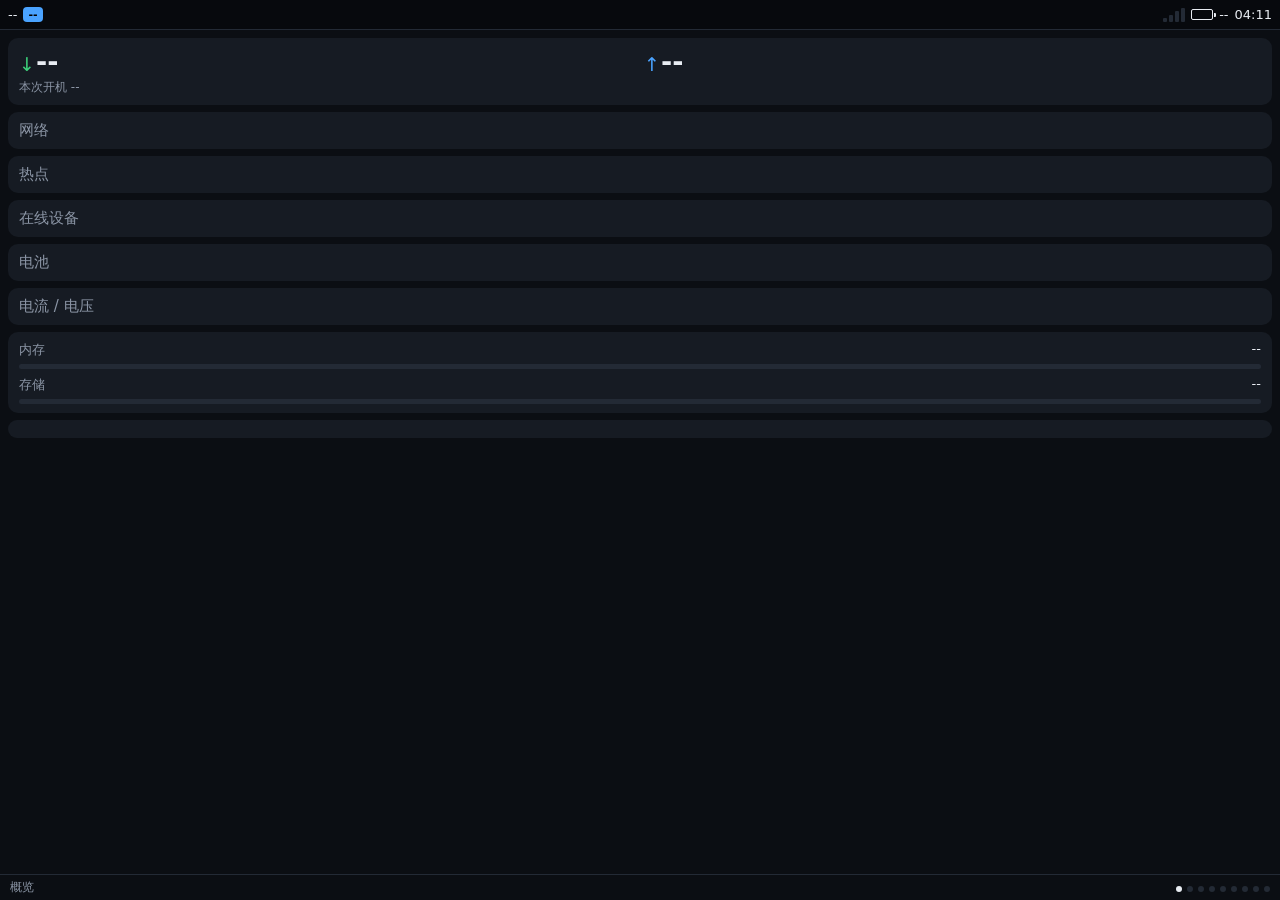
==== devices/t551m/infoscreen/base/index.html @ 6b1fbac0 "t551m: add OpenWrt device support and mobile interface Add device boot, rootfs and hardware adaptati" ====
<!DOCTYPE html>
<html lang="zh">
<head>
<meta charset="utf-8">
<meta name="viewport" content="width=device-width, initial-scale=1, user-scalable=no">
<title>E5</title>
<link rel="stylesheet" href="style.css">
</head>
<body>
<header id="bar">
	<div class="left">
		<span id="bar-sim" class="sim"></span>
		<span id="bar-op">--</span>
		<span id="bar-tech" class="badge">--</span>
	</div>
	<div class="right">
		<span id="bar-sms" class="smsmark"></span>
		<span id="bar-notifications" class="smsmark"></span>
		<span id="bar-bars" class="bars"><i></i><i></i><i></i><i></i></span>
		<span id="bar-bat" class="bat"><b></b></span>
		<span id="bar-batpct">--</span>
		<span id="bar-clock">--:--</span>
	</div>
</header>

<main id="pages">
	<!-- overview -->
	<section class="page" data-title="overview">
		<div class="card rates">
			<div class="rate"><span class="arrow">↓</span><span id="ov-rx" class="big">--</span><span id="ov-rx-u" class="unit"></span></div>
			<div class="rate"><span class="arrow up">↑</span><span id="ov-tx" class="big">--</span><span id="ov-tx-u" class="unit"></span></div>
			<div class="sub"><span data-t="since_boot"></span> <span id="ov-total">--</span></div>
		</div>
		<div class="card row">
			<span class="label" data-t="network"></span>
			<span id="ov-wan" class="value"></span>
		</div>
		<div class="card row">
			<span class="label" data-t="hotspot"></span>
			<span id="ov-wifi" class="value"></span>
		</div>
		<div class="card row">
			<span class="label" data-t="clients"></span>
			<span id="ov-clients" class="value"></span>
		</div>
		<div class="card row">
			<span class="label" data-t="battery"></span>
			<span id="ov-bat" class="value one"></span>
		</div>
		<div class="card row">
			<span class="label" data-t="current_voltage"></span>
			<span id="ov-power" class="value"></span>
		</div>
		<div class="card meter usage">
			<div class="mh"><span data-t="memory"></span><span id="ov-mem">--</span></div>
			<div class="track"><div id="ov-mem-bar"></div></div>
			<div class="mh"><span data-t="storage"></span><span id="ov-disk">--</span></div>
			<div class="track"><div id="ov-disk-bar"></div></div>
		</div>
		<div id="ov-temps" class="card temperatures"></div>
	</section>

	<!-- signal -->
	<section class="page" data-title="signal">
		<div class="card cellhead">
			<span id="sg-tech" class="big">--</span>
			<span id="sg-band" class="big band">--</span>
			<div id="sg-op" class="sub">--</div>
		</div>
		<div class="card meter"><div class="mh"><span>RSRP</span><span id="sg-rsrp">--</span></div><div class="track"><div id="sg-rsrp-bar"></div></div></div>
		<div class="card meter"><div class="mh"><span>RSRQ</span><span id="sg-rsrq">--</span></div><div class="track"><div id="sg-rsrq-bar"></div></div></div>
		<div class="card meter"><div class="mh"><span>SINR</span><span id="sg-sinr">--</span></div><div class="track"><div id="sg-sinr-bar"></div></div></div>
		<div class="card grid">
			<span class="label">PCI</span><span id="sg-pci" class="value">--</span>
			<span class="label">ARFCN</span><span id="sg-arfcn" class="value">--</span>
			<span class="label" data-t="bandwidth"></span><span id="sg-bw" class="value">--</span>
			<span class="label" data-t="neighbours"></span><span id="sg-nb" class="value">--</span>
			<span class="label" data-t="subscribed"></span><span id="sg-qos" class="value">--</span>
		</div>
	</section>

	<!-- traffic: today, this month, the last days (vnstat) -->
	<section class="page" data-title="traffic">
		<div class="card">
			<div class="lh"><span data-t="today"></span></div>
			<div class="tr"><span class="lbl2" data-t="wan"></span><span class="arrow">↓</span><span id="tf-day-rx" class="mid">--</span><span class="arrow up">↑</span><span id="tf-day-tx" class="mid">--</span></div>
			<div class="tr"><span class="lbl2" data-t="lan"></span><span class="arrow">↓</span><span id="tf-day-lan-rx" class="mid">--</span><span class="arrow up">↑</span><span id="tf-day-lan-tx" class="mid">--</span></div>
			<div id="tf-day-since" class="sub"></div>
		</div>
		<div class="card">
			<div class="lh"><span data-t="this_month"></span></div>
			<div class="tr"><span class="lbl2" data-t="wan"></span><span class="arrow">↓</span><span id="tf-mon-rx" class="mid">--</span><span class="arrow up">↑</span><span id="tf-mon-tx" class="mid">--</span></div>
			<div class="tr"><span class="lbl2" data-t="lan"></span><span class="arrow">↓</span><span id="tf-mon-lan-rx" class="mid">--</span><span class="arrow up">↑</span><span id="tf-mon-lan-tx" class="mid">--</span></div>
			<div id="tf-mon-since" class="sub"></div>
		</div>
		<div class="card">
			<div class="lh"><span data-t="since_boot"></span> · <span data-t="wan"></span></div>
			<div class="tr"><span class="arrow">↓</span><span id="tf-boot-rx" class="mid">--</span><span class="arrow up">↑</span><span id="tf-boot-tx" class="mid">--</span></div>
		</div>
		<div class="card">
			<div class="lh"><span data-t="last_days"></span> · <span data-t="wan"></span></div>
			<div id="tf-days" class="days"></div>
		</div>
	</section>

	<!-- SMS: the list, or one message -->
	<section class="page" data-title="sms">
		<div id="sms-list"></div>
		<div id="sms-view" hidden>
			<div class="card">
				<div class="smshead"><span id="sv-from" class="strong"></span><span id="sv-time" class="sub"></span></div>
				<div id="sv-text" class="smstext"></div>
			</div>
			<div class="card row">
				<button id="sv-back" class="btn" data-t="back"></button>
				<button id="sv-delete" class="btn danger" data-t="delete"></button>
			</div>
		</div>
	</section>

	<!-- hotspot -->
	<section class="page" data-title="hotspot">
		<div class="card row">
			<span id="hs-ssid" class="value strong">--</span>
			<button id="hs-toggle" class="btn"></button>
		</div>
		<div class="card qr">
			<div id="hs-qr"></div>
			<div id="hs-key" class="sub"></div>
			<button id="hs-showkey" class="btn small" data-t="show_key"></button>
		</div>
		<div class="card list">
			<div class="lh"><span data-t="clients"></span> <span id="hs-count"></span></div>
			<div id="hs-list"></div>
		</div>
	</section>

	<!-- device -->
	<section class="page" data-title="device">
		<div class="card grid">
			<span class="label" data-t="battery"></span><span id="dv-bat" class="value one">--</span>
			<span class="label" data-t="uptime"></span><span id="dv-up" class="value">--</span>
			<span class="label" data-t="wan_uptime"></span><span id="dv-wanup" class="value">--</span>
			<span class="label" data-t="load"></span><span id="dv-load" class="value">--</span>
			<span class="label" data-t="memory"></span><span id="dv-mem" class="value">--</span>
		</div>
		<div class="card grid">
			<span class="label">USB</span><span id="dv-usb" class="value">--</span>
			<span class="label">LAN</span><span id="dv-lan" class="value">--</span>
			<span class="label">IPv4</span><span id="dv-v4" class="value">--</span>
			<span class="label">IPv6</span><span id="dv-v6" class="value small">--</span>
		</div>
		<div class="card row">
			<span class="label" data-t="brightness"></span>
			<span class="btns">
				<button id="dv-dim" class="btn small">−</button>
				<span id="dv-bl" class="value">--</span>
				<button id="dv-bright" class="btn small">+</button>
			</span>
		</div>
		<div class="card row">
			<button id="dv-reconnect" class="btn wide" data-t="reconnect"></button>
		</div>
	</section>
	<!-- advanced information: details, read-only -->
	<section class="page" data-title="adv_info">
		<div class="card grid">
			<span class="label sect" data-t="device"></span><span></span>
			<span class="label" data-t="model"></span><span id="ad-model" class="value">--</span>
			<span class="label" data-t="system"></span><span id="ad-os" class="value small">--</span>
			<span class="label" data-t="image"></span><span id="ad-image" class="value small">--</span>
			<span class="label" data-t="kernel"></span><span id="ad-kernel" class="value small">--</span>
			<span class="label" data-t="storage"></span><span id="ad-disk" class="value">--</span>
			<span class="label" data-t="temperature"></span><span id="ad-temp" class="value">--</span>
			<span class="label" data-t="battery"></span><span id="ad-bat" class="value">--</span>
		</div>
		<div class="card">
			<div class="lh"><span data-t="temperatures"></span></div>
			<div id="ad-temps" class="temperatures"></div>
			<button id="ad-moretemps" class="btn" data-t="show_more"></button>
			<div id="ad-extra-temps" class="grid thermal-zones" hidden></div>
		</div>
		<div class="card grid">
			<span class="label sect" data-t="baseband"></span><span></span>
			<span class="label" data-t="model"></span><span id="ad-bb" class="value small">--</span>
			<span class="label">5G SA</span><span id="ad-sa" class="value">--</span>
			<span class="label" data-t="modes"></span><span id="ad-modes" class="value small">--</span>
			<div id="ad-fw" class="fw"></div>
		</div>
		<div class="card grid">
			<span class="label sect" data-t="locks"></span><span></span>
			<span class="label" data-t="lte_bands"></span><span id="ad-lte" class="value">--</span>
			<span class="label" data-t="nr_bands"></span><span id="ad-nr" class="value">--</span>
			<span class="label" data-t="cell_lock"></span><span id="ad-cell" class="value small">--</span>
		</div>
		<div class="card grid">
			<span class="label sect">SIM</span><span></span>
			<span class="label" data-t="slot"></span><span id="ad-slot" class="value">--</span>
			<span class="label" data-t="operator"></span><span id="ad-op" class="value">--</span>
			<span class="label" data-t="registration"></span><span id="ad-reg" class="value">--</span>
		</div>
		<div class="card">
			<div id="ad-ids" class="grid" hidden>
				<span class="label">IMEI</span><span id="id-imei" class="value small">--</span>
				<span class="label">ICCID</span><span id="id-iccid" class="value small">--</span>
				<span class="label">IMSI</span><span id="id-imsi" class="value small">--</span>
				<span class="label" data-t="number"></span><span id="id-num" class="value small">--</span>
			</div>
			<button id="ad-showids" class="btn wide" data-t="show_ids"></button>
		</div>
	</section>
	<!-- advanced: settings by function -->
	<section class="page" data-title="settings">
		<div id="st-path" class="stpath"></div>
		<div id="st-view"></div>
	</section>

	<!-- apps: the installed plugins -->
	<section class="page" data-title="apps">
		<div id="ap-list"></div>
	</section>
</main>

<!-- an open plugin, over the pages -->
<iframe id="app-frame" hidden></iframe>
<iframe id="ime-frame" hidden></iframe>

<footer id="foot">
	<span id="foot-title"></span>
	<span id="dots"></span>
</footer>

<!-- A non-modal update notice, shown only on the overview. -->
<aside id="update-card" hidden aria-label="信息屏更新" aria-live="polite">
	<div class="update-heading"><strong data-t="update_found"></strong><span id="update-version"></span></div>
	<div id="update-scope" class="sub" data-t="update_scope"></div>
	<button id="update-details" class="update-details" aria-expanded="false" aria-controls="update-notes" data-t="update_logs"></button>
	<div id="update-notes" hidden tabindex="0"></div>
	<div id="update-error" hidden></div>
	<div class="update-actions">
		<button id="update-now" class="btn on" data-t="update_now"></button>
		<button id="update-later" class="btn" data-t="update_later"></button>
	</div>
	<div class="update-later-hint" data-t="update_later_hint"></div>
</aside>

<aside id="notification-card" hidden role="status" aria-live="polite">
 <strong id="notification-title"></strong><div id="notification-body"></div>
 <div class="update-actions"><button id="notification-open" class="btn on"></button><button id="notification-later" class="btn"></button></div>
</aside>

<!-- a picture over everything (the 赞赏码): a key or a tap closes it -->
<div id="pic" hidden><img id="pic-img" alt=""><div id="pic-caption"></div><div id="pic-note"></div><div id="pic-close"></div></div>

<div id="blank"></div>
<div id="toast"></div>
<div id="vol-osd"><span data-t="volume"></span><div class="track"><div id="vol-bar"></div></div><span id="vol-n"></span></div>
<script src="app.js"></script>
</body>
</html>
---- devices/t551m/infoscreen/base/style.css ----
/* 320x480 portrait panel, dark: most of the time this is read at a glance */
:root {
	--bg: #0b0e13;
	--card: #161b23;
	--line: #232a35;
	--text: #e8ecf2;
	--dim: #8b95a5;
	--accent: #4aa3ff;
	--good: #3ccf7a;
	--fair: #f2c14b;
	--poor: #f0625a;
	--focus: #ffffff;
}

* { box-sizing: border-box; }

html, body {
	margin: 0;
	width: 100%;
	height: 100%;
	overflow: hidden;
	background: var(--bg);
	color: var(--text);
	font-family: "Noto Sans CJK SC", "DejaVu Sans", sans-serif;
	font-size: 15px;
	-webkit-user-select: none;
	user-select: none;
	cursor: none;
}

/* status bar */
#bar {
	position: absolute; top: 0; left: 0; right: 0;
	height: 30px;
	padding: 0 8px;
	display: flex; align-items: center; justify-content: space-between;
	font-size: 13px;
	background: #07090d;
	border-bottom: 1px solid var(--line);
}
#bar .left, #bar .right { display: flex; align-items: center; gap: 6px; }
#bar-op { max-width: 120px; overflow: hidden; white-space: nowrap; text-overflow: ellipsis; }
.badge {
	font-size: 11px; font-weight: bold;
	padding: 1px 5px; border-radius: 4px;
	background: var(--accent); color: #000;
}
.badge.off { background: var(--line); color: var(--dim); }
/* the SIM card in use: a card with its corner cut, the slot number on it */
.sim {
	display: inline-flex; align-items: center; justify-content: center;
	width: 11px; height: 14px; padding-top: 1px; box-sizing: border-box;
	font-size: 10px; font-weight: bold; line-height: 1;
	background: var(--text); color: #000; border-radius: 1.5px;
	-webkit-clip-path: polygon(0 0, 62% 0, 100% 28%, 100% 100%, 0 100%);
	clip-path: polygon(0 0, 62% 0, 100% 28%, 100% 100%, 0 100%);
}
.sim:empty { display: none; }

.bars { display: inline-flex; align-items: flex-end; gap: 2px; height: 14px; }
.bars i { display: block; width: 4px; background: var(--line); border-radius: 1px; }
.bars i:nth-child(1) { height: 25%; }
.bars i:nth-child(2) { height: 50%; }
.bars i:nth-child(3) { height: 75%; }
.bars i:nth-child(4) { height: 100%; }
.bars i.on { background: var(--text); }

.bat {
	position: relative; display: inline-block;
	width: 22px; height: 11px;
	border: 1.5px solid var(--text); border-radius: 2px;
}
.bat::after {
	content: ""; position: absolute; right: -4px; top: 2.5px;
	width: 2px; height: 4px; background: var(--text); border-radius: 0 1px 1px 0;
}
.bat b { position: absolute; left: 1px; top: 1px; bottom: 1px; width: 0; background: var(--good); }
.bat.low b { background: var(--poor); }
.bat.charging b { background: var(--accent); }

/* pages side by side, one on screen */
#pages {
	position: absolute; top: 30px; bottom: 26px; left: 0; right: 0;
	display: flex;
	transition: transform 0.25s ease;
}
.page {
	flex: 0 0 100%;
	height: 100%;
	padding: 8px;
	overflow-y: auto;
	display: flex; flex-direction: column; gap: 7px;
}
.page::-webkit-scrollbar { display: none; }

.card {
	background: var(--card);
	border-radius: 10px;
	padding: 9px 11px;
}
.row { display: flex; align-items: center; justify-content: space-between; gap: 8px; }
.label { color: var(--dim); }
.label { flex-shrink: 0; }
/* long values (addresses, versions, firmware) wrap instead of ending in "..." */
.value { text-align: right; min-width: 0; overflow-wrap: anywhere; }
.value.one { white-space: nowrap; }   /* short lines that must not break (the battery) */
#ov-bat { font-size: 13px; }
.value.strong { font-weight: bold; text-align: left; font-size: 17px; }
.value.small, .small { font-size: 12px; }
.sub { color: var(--dim); font-size: 12px; }
.ok { color: var(--good); }
.warn { color: var(--fair); }
.bad { color: var(--poor); }

/* overview */
/* download and upload side by side, the traffic since boot under both */
.rates { display: grid; grid-template-columns: 1fr 1fr; gap: 2px 8px; }
.rates .sub { grid-column: 1 / -1; }
.rate { display: flex; align-items: baseline; gap: 3px; min-width: 0; white-space: nowrap; }
.rate .big { font-size: 27px; }
.rate .arrow { color: var(--good); font-size: 19px; width: 14px; }
.rate .arrow.up { color: var(--accent); }
.big { font-size: 34px; font-weight: bold; line-height: 1.1; font-variant-numeric: tabular-nums; }
.unit { color: var(--dim); font-size: 14px; }

/* signal */
.cellhead { display: flex; flex-wrap: wrap; align-items: baseline; gap: 10px; }
.cellhead .sub { flex-basis: 100%; }
.band { color: var(--accent); }
.meter .mh { display: flex; justify-content: space-between; font-size: 13px; margin-bottom: 5px; }
.meter .mh span:first-child { color: var(--dim); }
.track { height: 7px; background: var(--line); border-radius: 4px; overflow: hidden; }
.track div { height: 100%; width: 0; border-radius: 4px; background: var(--dim); transition: width 0.4s; }
.usage .track { height: 5px; }
.usage .track + .mh { margin-top: 7px; }
.temperatures { display: grid; grid-template-columns: 1fr 1fr; gap: 5px 14px; }
.temperature { display: flex; justify-content: space-between; gap: 6px; font-size: 13px; }
.temperature .label { font-size: inherit; }
.temperature .value { white-space: nowrap; font-variant-numeric: tabular-nums; }
.grid.thermal-zones { font-size: 12px; grid-template-columns: minmax(0, 1fr) auto; }
.thermal-zones .label { font-size: inherit; overflow-wrap: anywhere; }
#ad-moretemps { margin-top: 10px; }
#ad-extra-temps { margin-top: 10px; }
#ad-extra-temps[hidden] { display: none; }
.grid { display: grid; grid-template-columns: auto 1fr; gap: 5px 10px; }

/* traffic */
.tr { display: flex; align-items: baseline; gap: 6px; }
.tr .arrow { font-size: 16px; width: 14px; }
.mid { font-size: 20px; font-weight: bold; flex: 1; font-variant-numeric: tabular-nums; }
.days { display: flex; flex-direction: column; gap: 4px; }
.day { display: grid; grid-template-columns: 42px 1fr 64px; gap: 6px; align-items: center; font-size: 12px; }
.day .bar { height: 8px; background: var(--line); border-radius: 4px; overflow: hidden; display: flex; }
.day .bar i { display: block; height: 100%; }
.day .bar i.rx { background: var(--good); }
.day .bar i.tx { background: var(--accent); }
.day .sum { text-align: right; color: var(--dim); }

/* SMS */
.smsmark { font-size: 12px; font-weight: bold; color: #000; background: var(--fair); border-radius: 4px; padding: 0 4px; }
.smsmark:empty { display: none; }
.smsitem {
	display: block; width: 100%; text-align: left;
	font: inherit; color: var(--text);
	background: var(--card); border: 0; border-radius: 10px;
	padding: 8px 11px; margin-bottom: 7px; outline: none;
}
.smsitem:focus { box-shadow: 0 0 0 2px var(--focus); }
.smsitem .top { display: flex; justify-content: space-between; gap: 6px; font-size: 13px; }
.smsitem .from { font-weight: bold; overflow: hidden; text-overflow: ellipsis; white-space: nowrap; }
.smsitem.unread .from::before { content: "● "; color: var(--fair); }
.smsitem .when { color: var(--dim); font-size: 11px; white-space: nowrap; }
.smsitem .preview { color: var(--dim); font-size: 13px; margin-top: 2px; overflow: hidden; text-overflow: ellipsis; white-space: nowrap; }
.smshead { display: flex; justify-content: space-between; align-items: baseline; gap: 6px; margin-bottom: 6px; }
.smstext { white-space: pre-wrap; word-break: break-word; line-height: 1.45; }
.strong { font-weight: bold; }
.btn.danger { background: #5a2420; }
.btn.danger.armed { background: var(--poor); color: #000; }

/* advanced */
.label.sect { color: var(--accent); font-weight: bold; }
.fw { grid-column: 1 / -1; font-size: 11px; color: var(--dim); line-height: 1.5; word-break: break-all; }
#ad-ids { margin-bottom: 8px; }

/* settings */
.stpath { color: var(--dim); font-size: 12px; margin: 0 2px 2px; }
.strow {
	display: flex; width: 100%; align-items: center; justify-content: space-between; gap: 8px;
	font: inherit; color: var(--text); text-align: left;
	background: var(--card); border: 0; border-radius: 10px;
	padding: 10px 11px; margin-bottom: 6px; outline: none;
}
.strow:focus { box-shadow: 0 0 0 2px var(--focus); }
.strow.info { display: flex; }
.strow .sv { color: var(--dim); font-size: 13px; text-align: right; min-width: 0; overflow-wrap: anywhere; flex: 1; }
/* the label at its own width, the value in all the rest of the row: it
   wraps only when it does not fit, and then evenly (no one character left
   on a line) */
.strow > span:first-child { flex-shrink: 0; max-width: 48%; }
.strow .sv { text-wrap: balance; }
.stnote { text-wrap: pretty; }
.strow .sv.on { color: var(--good); }
.strow .chev::after { content: "›"; color: var(--dim); margin-left: 4px; }
.strow.armed { background: #5a2420; }
.strow.armed .sv { color: var(--text); }
.stnote { color: var(--dim); font-size: 11px; margin: -3px 4px 7px; }
.stnum { font-size: 40px; font-weight: bold; text-align: center; padding: 14px 0; }
.stbtns { display: flex; gap: 8px; }
.stbtns .btn { flex: 1; }
.opt.on::before { content: "● "; color: var(--good); }
.opt.check::before { content: "☐ "; }
.opt.check.on::before { content: "☑ "; color: var(--good); }
.devst.bad { color: var(--poor); }

/* apps */
#app-frame { position: absolute; top: 30px; bottom: 26px; left: 0; right: 0; width: 100%; height: calc(100% - 56px); border: 0; background: var(--bg); z-index: 4; }
#ime-frame { position: absolute; top: 30px; bottom: 26px; left: 0; right: 0; width: 100%; height: calc(100% - 56px); border: 0; background: var(--bg); z-index: 6; }

/* hotspot */
.qr { display: flex; flex-direction: column; align-items: center; gap: 6px; }
#hs-qr { position: relative; width: 168px; height: 168px; background: #fff; border-radius: 6px; padding: 4px; }
#hs-qr svg { width: 100%; height: 100%; display: block; }
/* the hotspot is not up: the code faded, and why, over it */
#hs-qr.off svg { opacity: 0.12; }
#hs-qr.off::after {
	content: attr(data-off); position: absolute; inset: 0;
	display: flex; align-items: center; justify-content: center; text-align: center;
	color: #1a1f27; font-weight: bold; font-size: 15px; padding: 10px;
}
.list .lh { color: var(--dim); margin-bottom: 4px; }
#st-view .lh { color: var(--dim); font-size: 12px; margin: 10px 4px 5px; }
.client { display: flex; justify-content: space-between; gap: 6px; padding: 4px 0; border-top: 1px solid var(--line); font-size: 13px; }
.client .via { color: var(--dim); font-size: 11px; }

/* buttons: touch and the keypad (focus ring) */
.btn {
	font: inherit; color: var(--text);
	background: var(--line);
	border: 0; border-radius: 8px;
	padding: 7px 14px;
	min-width: 64px;
	outline: none;
}
.btn.on { background: var(--good); color: #000; }
.btn.small { padding: 4px 12px; min-width: 40px; }
.btn.wide { width: 100%; }
.btn:active { filter: brightness(1.3); }
.btn:focus { box-shadow: 0 0 0 2px var(--focus); }
.btns { display: flex; align-items: center; gap: 10px; }

/* footer */
#foot {
	position: absolute; bottom: 0; left: 0; right: 0;
	height: 26px; padding: 0 10px;
	display: flex; align-items: center; justify-content: space-between;
	font-size: 12px; color: var(--dim);
	border-top: 1px solid var(--line);
}
#dots i { display: inline-block; width: 6px; height: 6px; margin-left: 5px; border-radius: 3px; background: var(--line); }
#dots i.on { background: var(--text); }

/* backlight off: nothing to draw, and the first touch only wakes */
/* Update notice: compact by default; release notes scroll inside the card. */
#update-card {
	position: fixed; left: 8px; right: 8px; bottom: 34px; z-index: 6;
	padding: 12px; border: 1px solid var(--accent); border-radius: 12px;
	background: var(--card); box-shadow: 0 6px 24px #000a;
	max-height: calc(100% - 76px); overflow-y: auto;
}
#update-card[hidden], #update-notes[hidden], #update-error[hidden] { display: none; }
.update-heading { display: flex; align-items: baseline; justify-content: space-between; gap: 8px; font-size: 14px; }
#update-version { color: var(--accent); font-variant-numeric: tabular-nums; }
#update-scope { margin-top: 5px; font-size: 12px; }
.update-details { padding: 7px 0; border: 0; background: transparent; color: var(--accent); font-size: 13px; text-align: left; }
#update-notes { max-height: 145px; overflow-y: auto; white-space: pre-wrap; overflow-wrap: anywhere; line-height: 1.5; font-size: 13px; margin-bottom: 8px; }
#update-error { color: var(--poor); font-size: 12px; overflow-wrap: anywhere; margin-bottom: 8px; }
.update-actions { display: grid; grid-template-columns: 1fr 1fr; gap: 8px; }
.update-actions .btn { width: 100%; }
.update-actions .btn:disabled { opacity: .5; }
.update-later-hint { margin-top: 6px; color: var(--dim); font-size: 11px; text-align: right; }

/* a picture over everything (picOpen), below the dark screen */
#pic {
	position: fixed; inset: 0; z-index: 8; background: var(--bg);
	display: flex; flex-direction: column; align-items: center; justify-content: center;
	gap: 10px; padding: 16px; text-align: center;
}
#pic[hidden] { display: none; }
#pic img { width: 260px; max-width: 100%; border-radius: 10px; background: #fff; }
#pic-caption { font-size: 15px; text-wrap: balance; }
#pic-note { font-size: 12px; color: var(--dim); text-wrap: balance; }
#pic-note[hidden] { display: none; }
#pic-close { font-size: 12px; color: var(--dim); }

#blank { position: fixed; inset: 0; background: #000; display: none; z-index: 10; }
body.blank #blank { display: block; }

#toast {
	position: fixed; left: 50%; bottom: 36px; transform: translateX(-50%);
	background: #000c; color: var(--text); padding: 6px 12px; border-radius: 8px;
	font-size: 13px; opacity: 0; transition: opacity 0.2s; z-index: 5; pointer-events: none;
}
#toast.show { opacity: 1; }

/* the volume keys' level, over the page for a moment */
#vol-osd {
	position: fixed; left: 50%; top: 64px; transform: translateX(-50%); width: 240px;
	display: flex; align-items: center; gap: 8px;
	background: #000d; color: var(--text); padding: 10px 12px; border-radius: 10px;
	font-size: 14px; opacity: 0; transition: opacity 0.2s; z-index: 6; pointer-events: none;
}
#vol-osd.show { opacity: 1; }
#vol-osd .track { flex: 1; height: 6px; }
#vol-osd .track div { background: var(--accent); transition: width 0.15s; }
#vol-n { min-width: 30px; text-align: right; font-variant-numeric: tabular-nums; }

/* touch off (高级 -> 屏幕 -> 触摸): nothing takes a touch, a plugin's frame neither */
body.notouch, body.notouch * { pointer-events: none !important; }

.tr .lbl2 { color: var(--dim); font-size: 12px; width: 30px; }
.tr .mid { font-size: 17px; }

/* All installed applications share this presentation; no application-specific action is automatic. */
#notification-card { position:fixed; top:40px; left:8px; right:8px; z-index:7; padding:12px; border:1px solid var(--accent); border-radius:12px; background:var(--card); box-shadow:0 6px 24px #000a; }
#notification-card[hidden] { display:none; }
#notification-body { margin:8px 0; overflow-wrap:anywhere; font-size:14px; }
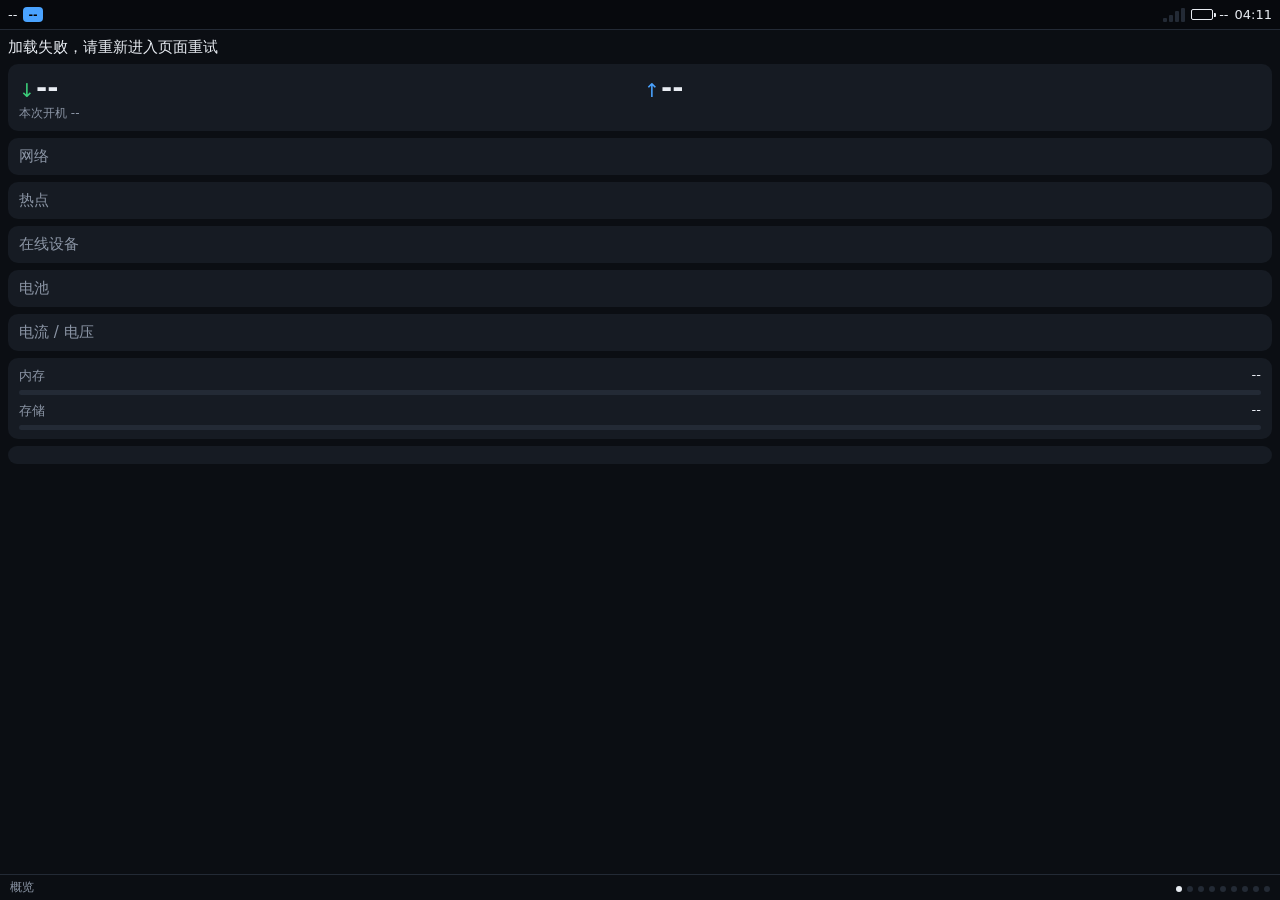
==== commit 962114f5: "t551m: improve dual-SIM, USB, power and call audio support Add per-SIM status, locks and traffic acc" ====
--- a/devices/t551m/infoscreen/base/index.html
+++ b/devices/t551m/infoscreen/base/index.html
@@ -68,8 +68,8 @@
 			<div id="sg-op" class="sub">--</div>
 		</div>
 		<div class="card meter"><div class="mh"><span>RSRP</span><span id="sg-rsrp">--</span></div><div class="track"><div id="sg-rsrp-bar"></div></div></div>
+		<div class="card meter"><div class="mh"><span>SINR</span><span id="sg-sinr">--</span></div><div class="track"><div id="sg-sinr-bar"></div></div></div>
 		<div class="card meter"><div class="mh"><span>RSRQ</span><span id="sg-rsrq">--</span></div><div class="track"><div id="sg-rsrq-bar"></div></div></div>
-		<div class="card meter"><div class="mh"><span>SINR</span><span id="sg-sinr">--</span></div><div class="track"><div id="sg-sinr-bar"></div></div></div>
 		<div class="card grid">
 			<span class="label">PCI</span><span id="sg-pci" class="value">--</span>
 			<span class="label">ARFCN</span><span id="sg-arfcn" class="value">--</span>
@@ -254,7 +254,7 @@
 
 <div id="blank"></div>
 <div id="toast"></div>
-<div id="vol-osd"><span data-t="volume"></span><div class="track"><div id="vol-bar"></div></div><span id="vol-n"></span></div>
+<div id="vol-osd"><span id="vol-label" data-t="volume"></span><div class="track"><div id="vol-bar"></div></div><span id="vol-n"></span></div>
 <script src="app.js"></script>
 </body>
 </html>
